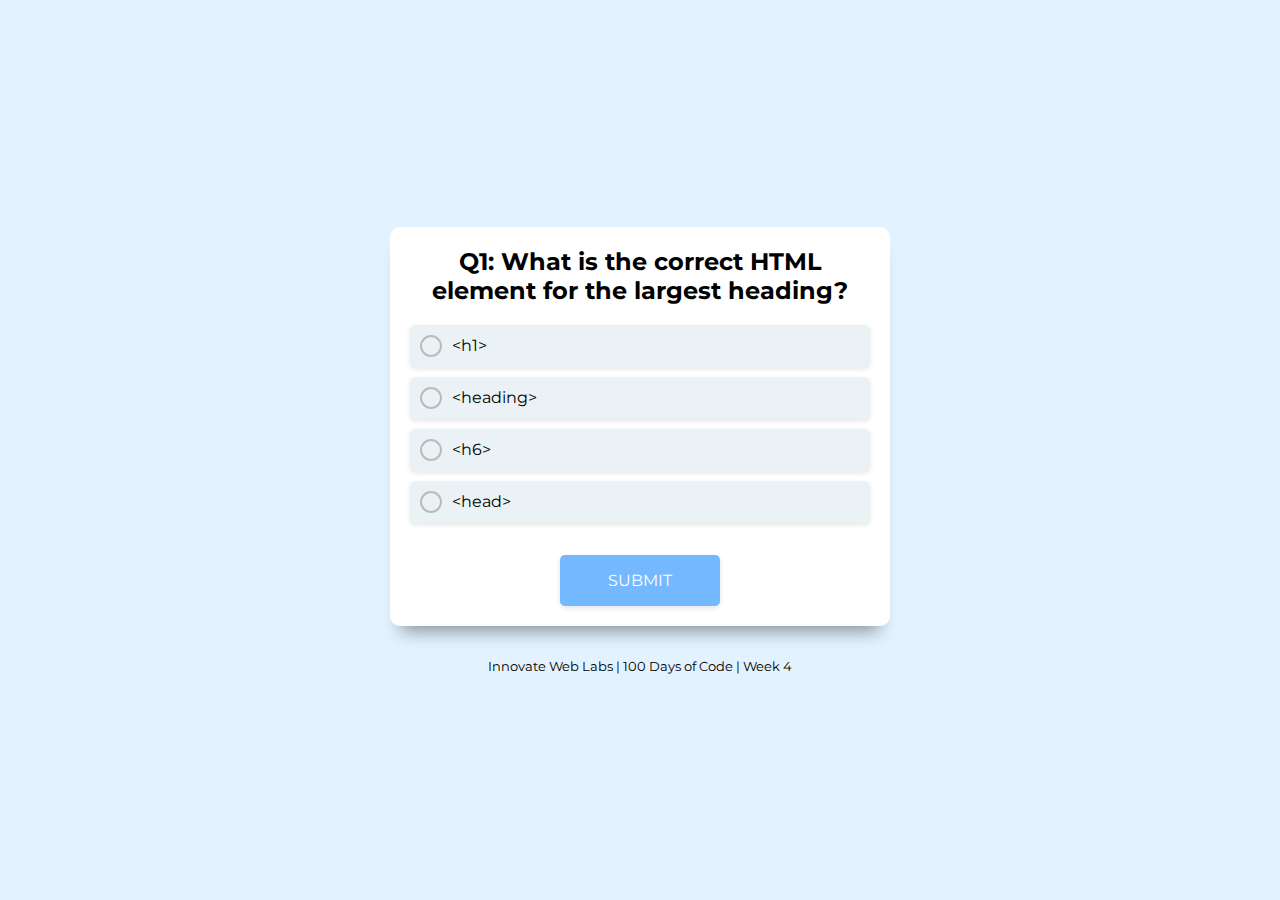
==== Quiz App/index.html @ 627f62ef "Week 4 Quiz app" ====
<!DOCTYPE html>
<html lang="en">
<head>
    <meta charset="UTF-8">
    <meta name="viewport" content="width=device-width, initial-scale=1.0">
    <title>Quiz App</title>
    <link rel="stylesheet" href="style.css">
</head>
<body>
    <div class="main_div">
        <div class="inner_div">
            <h2 class="questions">Questions Here</h2>
            <ul>
                
                    <li>
                        <input type="radio" name="answer" id="ans1" class="answer">
                        <label for="ans1" id="option1">Answer Option</label>
                    </li>
                    <li>
                        <input type="radio" name="answer" id="ans2" class="answer">
                        <label for="ans2" id="option2">Answer Option</label>
                    </li>
                
                    <li>
                        <input type="radio" name="answer" id="ans3" class="answer">
                        <label for="ans3" id="option3">Answer Option</label>
                    </li>
                    <li>
                        <input type="radio" name="answer" id="ans4" class="answer">
                        <label for="ans4" id="option4">Answer Option</label>
                    </li>
               
            </ul>
            <button id="submit" class="btn">Submit</button>
            <div id="score" class="score_area"></div>
        </div>
        <small>Innovate Web Labs | 100 Days of Code | Week 4 </small>
    </div>
    <script src="app.js"></script>
</body>
</html>
---- Quiz App/style.css ----
@import url("https://fonts.googleapis.com/css2?family=Montserrat:ital,wght@0,100..900;1,100..900&display=swap");

/* Reset default styles */
* {
  margin: 0;
  padding: 0;
  box-sizing: border-box;
  font-family: "Montserrat", sans-serif;
}

body {
  font-family: "Montserrat", sans-serif;
}

.main_div {
  padding: 3rem 0;
  background-color: hsl(206, 92%, 94%);
  display: flex;
  justify-content: center;
  align-items: center;
  flex-direction: column;
  gap: 2rem;
  min-height: 100vh;
}

.inner_div {
  background-color: #fff;
  border-radius: 10px;
  padding: 20px;
  max-width: 500px;
  width: 100%;
  box-shadow: 0 1rem 1rem -0.7rem rgba(0, 0, 0, 0.4);
}

.questions {
  font-size: 24px;
  margin-bottom: 20px;
  text-align: center;
}

ul {
  list-style: none;
  margin-bottom: 20px;
}

li {
  margin-bottom: 10px;
  width: 100%;
}

.answer {
  display: none;
}

label {
  display: flex;
  align-items: center;
  background-color: #eaf2f5;
  border-radius: 5px;
  padding: 10px;
  cursor: pointer;
  transition: background-color 0.3s ease;
  box-shadow: 0 2px 5px rgba(0, 0, 0, 0.1);
  width: 100%;
}

label:hover {
  background-color: #dfe6e9;
}

input[type="radio"] {
  display: none;
}

input[type="radio"] + label::before {
  content: "";
  display: inline-block;
  width: 18px;
  height: 18px;
  border-radius: 50%;
  border: 2px solid #bbb;
  margin-right: 10px;
  transition: border-color 0.3s ease;
}

input[type="radio"]:checked + label::before {
  background-color: #74b9ff;
  border-color: #74b9ff;
}

#submit,
.btn {
  padding: 1rem 3rem;
  outline: none;
  font-size: 1rem;
  font-weight: 400;
  display: block;
  margin: auto;
  border: none;
  color: #fff;
  background-color: #74b9ff;
  border-radius: 5px;
  text-transform: uppercase;
  margin-top: 2rem;
  cursor: pointer;
  box-shadow: 0 2px 5px rgba(0, 0, 0, 0.1);
}
#submit:hover {
  background-color: #0984e3;
}
#score {
  font-family: "Montserrat", sans-serif;
  border-radius: 1rem;
  background-color: #dfe6e9;
  margin-top: 2rem;
  padding: 2rem 3rem;
  box-shadow: 2px 3px 5px rgba(0, 0, 0, 0.1);
}

#score h3 {
  font-family: "Montserrat", sans-serif;
  font-size: 2rem;
  text-align: center;
}
#score .btn {
  font-weight: 400;
  margin-top: 2rem;
  border-radius: 5px;
  background-color: #55efc4;
  color: #2d3436;
  box-shadow: 0 2px 5px rgba(0, 0, 0, 0.1);
}
#score .btn:hover {
  background-color: #00b894;
  color: #fff;
}
.score_area {
  display: none;
}
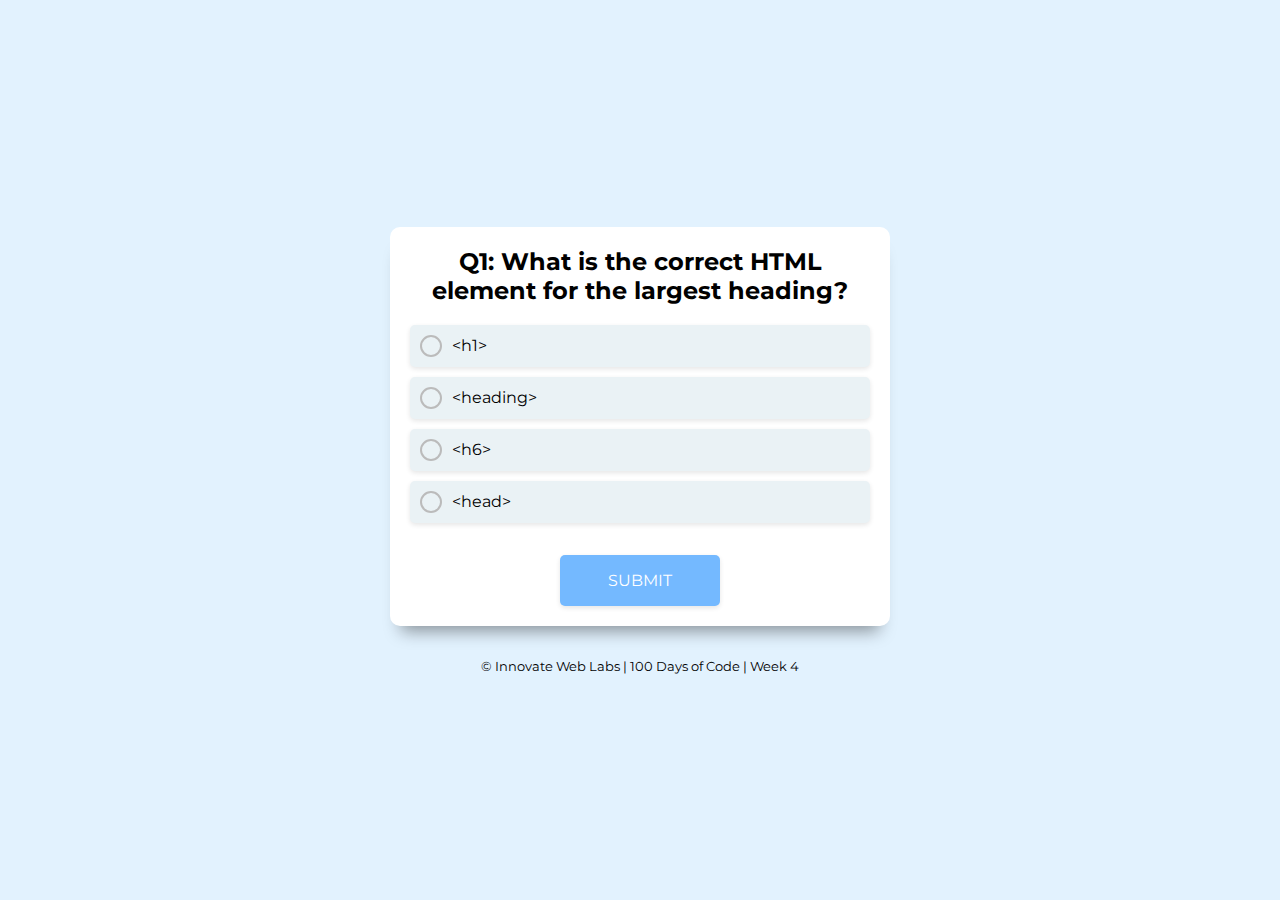
==== commit 28dc9458: "Update Quiz Questions" ====
--- a/Quiz App/index.html
+++ b/Quiz App/index.html
@@ -34,7 +34,7 @@
             <button id="submit" class="btn">Submit</button>
             <div id="score" class="score_area"></div>
         </div>
-        <small>Innovate Web Labs | 100 Days of Code | Week 4 </small>
+        <small>&copy; Innovate Web Labs | 100 Days of Code | Week 4 </small>
     </div>
     <script src="app.js"></script>
 </body>
